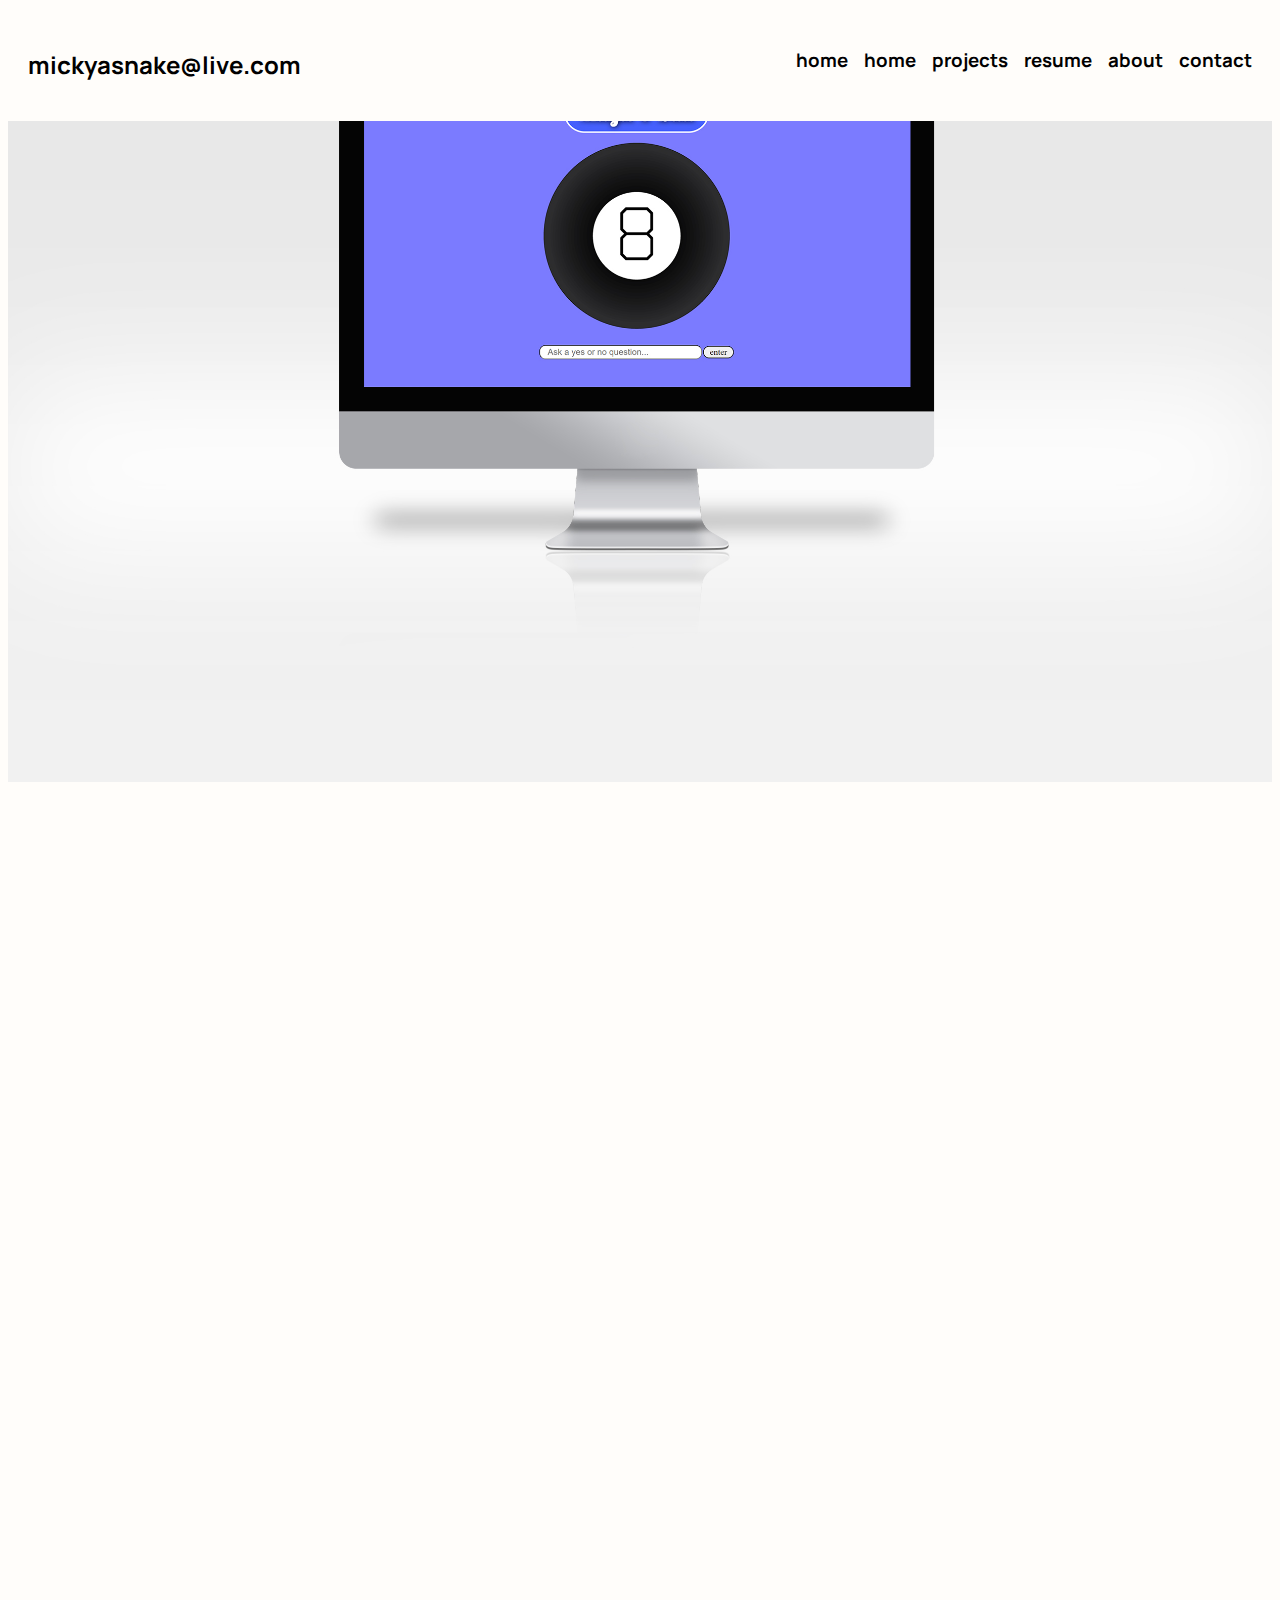
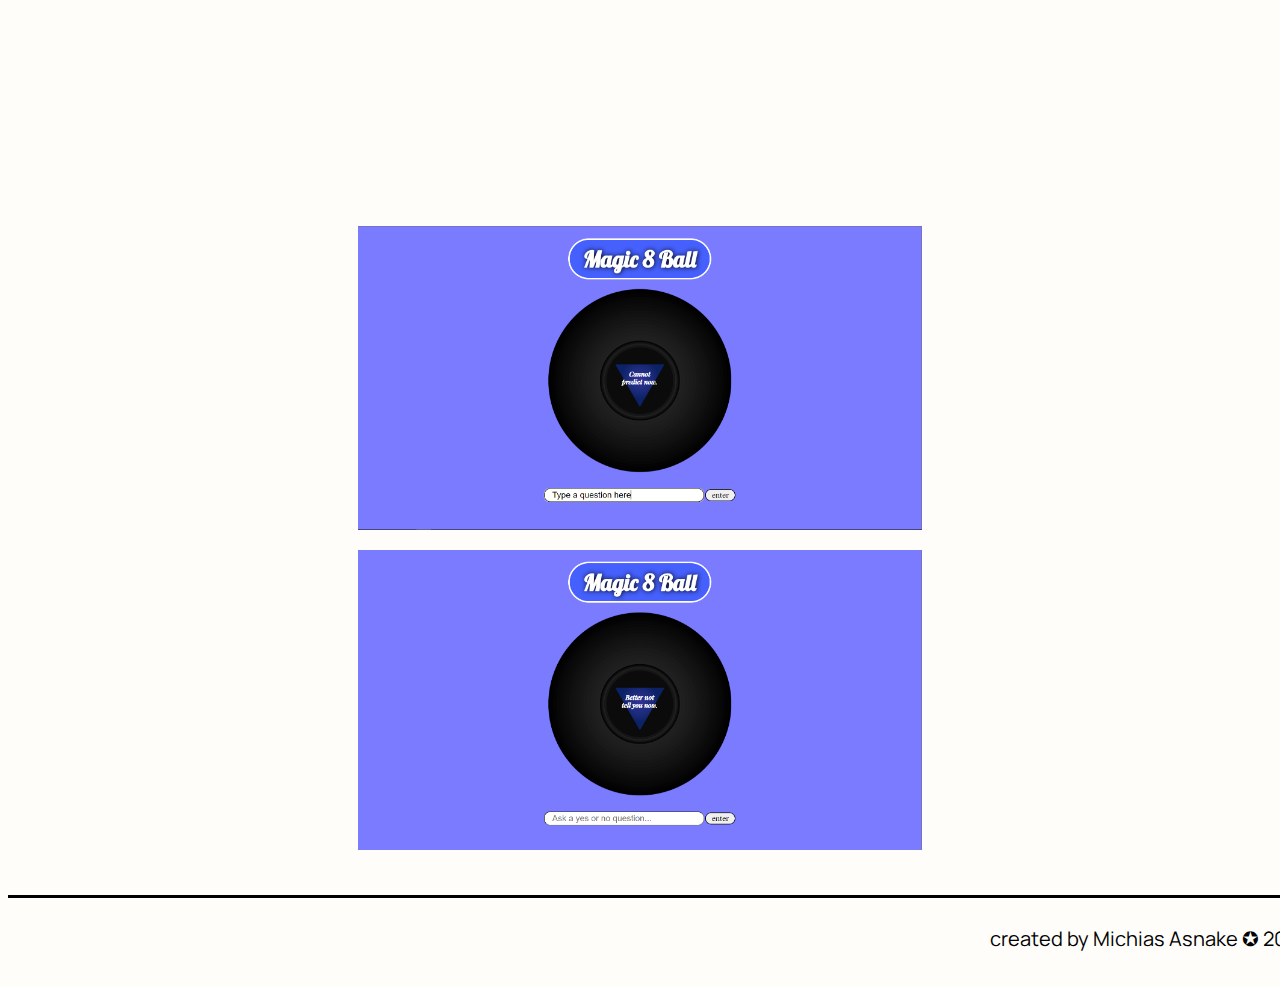
==== Magic 8 Ball.html @ b3719f03 "Add files via upload" ====
<!doctype html>
<html>
    <head>
        <title></title>
        <link rel="stylesheet" href="index.css">
        <link rel="preconnect" href="https://fonts.googleapis.com">
<link rel="preconnect" href="https://fonts.gstatic.com" crossorigin>
<link href="https://fonts.googleapis.com/css2?family=Manrope:wght@200;300;400;500;600;700;800&display=swap" rel="stylesheet"> 
<link rel="stylesheet" href="https://cdnjs.cloudflare.com/ajax/libs/font-awesome/6.2.0/css/all.min.css" integrity="sha512-xh6O/CkQoPOWDdYTDqeRdPCVd1SpvCA9XXcUnZS2FmJNp1coAFzvtCN9BmamE+4aHK8yyUHUSCcJHgXloTyT2A==" crossorigin="anonymous" referrerpolicy="no-referrer" />

    </head>
    <body>
    <header>
        <h2 class="title">mickyasnake@live.com</h2>
        <div class="navBar">
           
<a href="index.html"><h3> home</h3></a>

    <a href="index.html"><h3>home</h3></a>
    <a href="index.html#cardTitle"><h3>projects</h3></a>
    <a href="index.html#cardTitle2"><h3>resume</h3></a>
    <a href="index.html#aboutMe"><h3>about</h3></a>
    <a href="index.html#contactDiv"><h3>contact</h3></a>
        </div>
    </header>

    <div class="headerDisplay three">
        <div class="headerImg"> </div>
    </div>


<div class="blogIt">
    <div>
        <br>
        <br>
        <br>
        <br>
        <div class="header-text">

            <div style="display: flex; justify-content:center;">
            </div><div>

    <h1 >Magic 8 Ball 
        <a href="https://coruscating-shortbread-515919.netlify.app/">
            <i class="fa-solid fa-square-arrow-up-right" style="font-size:40px; gap:5px;"></a></i>
                <a href="https://github.com/MichiasAsnake/Magic-8-Ball">
                    <i class="fa-brands fa-github" style="font-size:40px; gap:5px;"></a></i>
                
            </i></h1>
    
</div>

<span><h2 style="font-size: 30px;margin: 88px 0 0 5px;"></h2></span></div>

    <br>
    </div>
    <div>
        <text>This site takes the classic Magic 8 Ball game
            and puts it into a fun to play website. Just like
        the real game, users are generated random responses after
    every input has been entered. I utilized CSS animations in this
website to create a shaking effect that mimicks the real Magic 8 Ball.</text> 
    </div>
    <br>
    <br>
    <div>
        <h2 style="font-size: 45px ;">Features</h2>
        <text>• Generate a random response based on the phrases from the original Magic 8 Ball.</text>
        <br>
        <br>
        <text>• 8 Ball shakes between inputs.</text>
        <br>
        <br>
        <text>• Fade animations placed on responses.</text>
        <br>
        <br>
        
    </div>
   
    </div>

    <h2  class="blogIt" style="font-size: 45px; margin-top: 80px;;">Photos</h2>

<div class="blogIts">
    
    <img src="images/ffd.PNG" width = "55%" height="25%">
    <img src="images/fff.PNG" width = "55%" height="25%">
   

</div>


    
<footer class="line" style="font-size:20px">
    
    <br>
  created by Michias Asnake ✪ 2022
  <br>
    <br>
</footer>

        
        
        <script src="index.js"></script>
    </body>
</html>
---- index.css ----
body{
    font-family: 'Manrope', sans-serif;
    scroll-behavior: smooth;
    background-color: rgb(255, 253, 250);
}

  /* text scroll */

  p{
    font-weight: bold;
  }

/*navbar*/
header{
    display: flex;
    justify-content: space-between;
    padding: 20px;
}
.navBar{
    display: flex;
    gap: 1em;
}

h3:hover{
    cursor: pointer;
    color:  rgb(202, 202, 202);;
}

html {
    scroll-behavior: smooth;
  }

a[ id= "servicios" ]:target ~ #main article.panel {
    -webkit-transform: translateY( 0px);
    transform: translateY( 0px );
}

a[ id= "galeria" ]:target ~ #main article.panel {
    -webkit-transform: translateY( -500px );
    transform: translateY( -500px );
}
a[ id= "contacto" ]:target ~ #main article.panel {
    -webkit-transform: translateY( -1000px );
    transform: translateY( -1000px );
}

/*landingCard*/

.mainCard{
    text-align:left;
    margin:  200px 0 0 28%;
}
.cardDiv{
    display: flex;
    justify-content: left;
    margin-right: 500px;
}

#mainImg{
    width: 650px;
    margin: 200px 0px 0 -100px;
}

h1{
    font-size:  80px;
    line-height: 70px;
    margin-bottom: 35px;
  
}

#mainCardP{
    margin-top: 45px;
    width: 40vw;
    word-wrap: break-word;
}

/* Selected Work */

#cardTitle{
    display: grid;
    justify-content: left;
    text-align:left;
    margin: 300px 0 -300px 20.3%;
    font-size: 40px;
    height: 150px;
}

.projectCards{
    display: grid;
    justify-items: center;
    margin: 300px ;
    gap: 30px;
    grid-template-columns: 1fr 1fr;
  
}

  .cardFour{
    border: 4px solid rgb(0, 0, 0);
    width: 400px;
    height: 540px;
    padding: 30px 50px ;
    font-size: 25px;
    text-shadow: 0 0 5px whitesmoke;
    border-radius: 20px;
    margin: 40px -20px 0 0;
    line-height: 16px;
    background-image: url("images/ddf.png");
    background-size: cover;
    background-repeat: no-repeat;
    background-position: center;
    background-position-x:  -120px;
    background-position-y:  0px;
    transition: margin 0.2s ease; 
}

.cardFour:hover {
    margin-top: -10px;
  }

text{
    font-size: 26px;
}

/* Resume */

#cardTitle2{
    display: grid;
    justify-content: left;
    text-align:left;
    margin: -200px 0 0px 20.5%;
    font-size: 45px;
    height: 150px;
   
}

.resume{
    display: grid;
    justify-items: center;
    gap: 60px;
    grid-template-columns: 1fr 1fr;
    font-weight: normal;
    width: 30vw;
}

.flexBox{
    display: flex;
   justify-content: center;
   gap: 100px;
   margin:  0 0 0 -190px;
}

.flexBox2{
    display: flex;
    margin-left: 15.8vw;
   
   margin-top: 50px;
}

.workEx{
    width: 450px;
    height: 540px;
    padding: 30px 50px;
    font-size: 25px;
    border-radius: 20px;
    margin: 40px -20px 0px 8%;
    line-height: 30px;
   
}

.education{
    
    width: 450px;
    height: 540px;
    padding: 30px 50px;
    font-size: 25px;
    border-radius: 20px;
    margin: 45px -20px 0 0;
    line-height: 30px;
    
    

}

.design{

    display: flex;
    flex-direction: column;
    width: 450px;
    height: 540px;
    padding: 30px 50px;
    font-size: 25px;
    margin: 75px 0 0 30px;
    border-radius: 20px;
    gap: 30px;
    line-height: 40px;

}
.development{
    display: flex;
    flex-direction: column;
    width: 450px;
    height: 540px;
    padding: 30px 50px;
    margin: 210px 0 0 -100px ;
    font-size: 25px;
    border-radius: 20px;
    gap: 30px;
    line-height: 40px;
}

.onlineCourses{
    
    width: 500px;
    height: 500px;
    font-size: 30px;
    border-radius: 20px;
    line-height: 40px;
    margin: 8px 420px 300px 0;
}



#resumeTitle{
    line-height: 150px;
margin-bottom: 0px;
font-weight: 800;

}


#padding{
    margin: 28px 0 -20px;
    font-weight: bold;
}
.design-two{
    
    display: flex;
    flex-direction: column;
    width: 450px;
    height: 540px;
    padding: 30px 50px;
    font-size: 25px;
    margin: 75px 0 0 30px;
    border-radius: 20px;
    gap: 30px;
    line-height: 20px;

}

.design-three{
    display: flex;
    flex-direction: column;
    width: 450px;
    height: 540px;
    padding: 30px 50px;
    font-size: 25px;
    margin: -290px 0 0 30px;
    border-radius: 20px;
    gap: 30px;
    line-height: 20px;
}

#downloadResume{
    display: flex;
    border:  3px solid;
    margin: -320px 0 0 -560px;
    width: 320px;
    
    border-radius: 10px;
    padding: 10px;
    font-size: 30px;
    height: 45px;
    font-weight: bolder;
    justify-content: center;
}

#downloadResume:hover{
    background-color: rgb(205, 202, 202);
    cursor: pointer;
    color: white;
}

/* About Me */

#aboutMe{
display: flex;
flex-direction: column;
justify-content: flex-start;
position: relative;
margin: -300px 0 0 -560px;
width: 50vw;
}

#cardTitle4{
    font-size: 60px;
    position: absolute;
}

/*Contact*/

.contact{
margin: 200px 0 0 -560px;

display: flex;
flex-direction: column;

width: 50vw;
}

#formImg{
    width: 700px;
    margin: -50px 0 0 -710px;

}

#contactDiv{
    display: flex;
margin: 20px 0 0 0;
}

#formOne{
    width: 500px;
    height: 50px;
    margin-bottom: 20px;
    margin-top: 65px;
    border: 3px solid;
    font-size: 20px;
    padding: 4px;
    border-radius: 5px;
}

#formTwo{
    width: 500px;
    height: 50px;
    margin-bottom: 20px;
    border: 3px solid;
    font-size: 20px;
    padding: 4px;
    border-radius: 5px;
}

#formThree{
    width: 500px;
    height: 150px;
    margin-bottom: 5px;
    border: 3px solid;
    font-size: 20px;
    padding: 4px;
    border-radius: 5px;
}

.square-button{
    width:120px;
    height: 40px;
    background-color: white;
    border-radius: 20px;
    font-size: 20px;
}

.line{
    width: 1300px;
    border-top: solid 3px;
   display: flex;
   margin: 0 auto;
   justify-content: flex-end;
}

.headerImg{
    display: flex;
width: 70%;
justify-content: center;
}
/* Blog It */

.headerDisplay{
    width: 100%;
    height: 700px;
    background-size: cover;
    background-position-y: -350px;
    background-repeat: no-repeat;
}
.one{
    background-image: url("images/iPhone\ XR\ Isometric.jpg");
}

.blogIt{
    display: flex;
    flex-direction: column;
    width: 70%;
   margin: 0 auto;
}
/* World Live */

.two{
    background-image: url("images/Michias\ Asnake\ _\ Final\ stationary\ System.jpg");
}

/* Magic 8 Ball */

.three{
    background-image: url("images/OS971A1.jpg");
}

i:hover{
    color: orange;
    cursor: pointer;
}

.header-text{
    display: flex;
}

/* Unit Converter */

.four{
    background-image: url("images/ddf.png");
}

/* Footer */

footer{
    width: 70%;
}

a{
    text-decoration: none;
    color: black;
}
.lines{
    margin: 100px -590px;
    border-top: solid 3px;
    display: flex;
    justify-content: flex-end;
    width:1150px;
}

.screenShot{
    
margin: 0 auto;
    width: 30vw;
    height: 500px;
    
}

.blogIts{
    
    
    display: flex;
    
    flex-wrap: wrap;
    width: 80vw;
    gap: 20px;
    justify-content: center;
    
    margin: 45px auto;
    
    
}

#swImg{
    width: 100px;
    margin: -440px 18vw ;
}

#rImg{
    width: 100px;
    margin: 48px 18vw ;
}

#amImg{
   
    width: 100px;
    margin: 15px 0 0 -25px;
    
}

#cImg{
    width: 100px;
   margin: 15px 0 0 -30px;
    
}

.contactImg{
    
    margin: 100px 0 0 0;
}

.aboutImg{
    width: 500px;
   height: 1px;
    margin: 0px -590px;
}

h1,h2,p,text,h3{
    opacity: 0;
    transform: translateY(50px);
    transition: all 1.2s ease-out;
}
 
.headerVisible {
    opacity: 1;
    transform: translateY(0);
  }
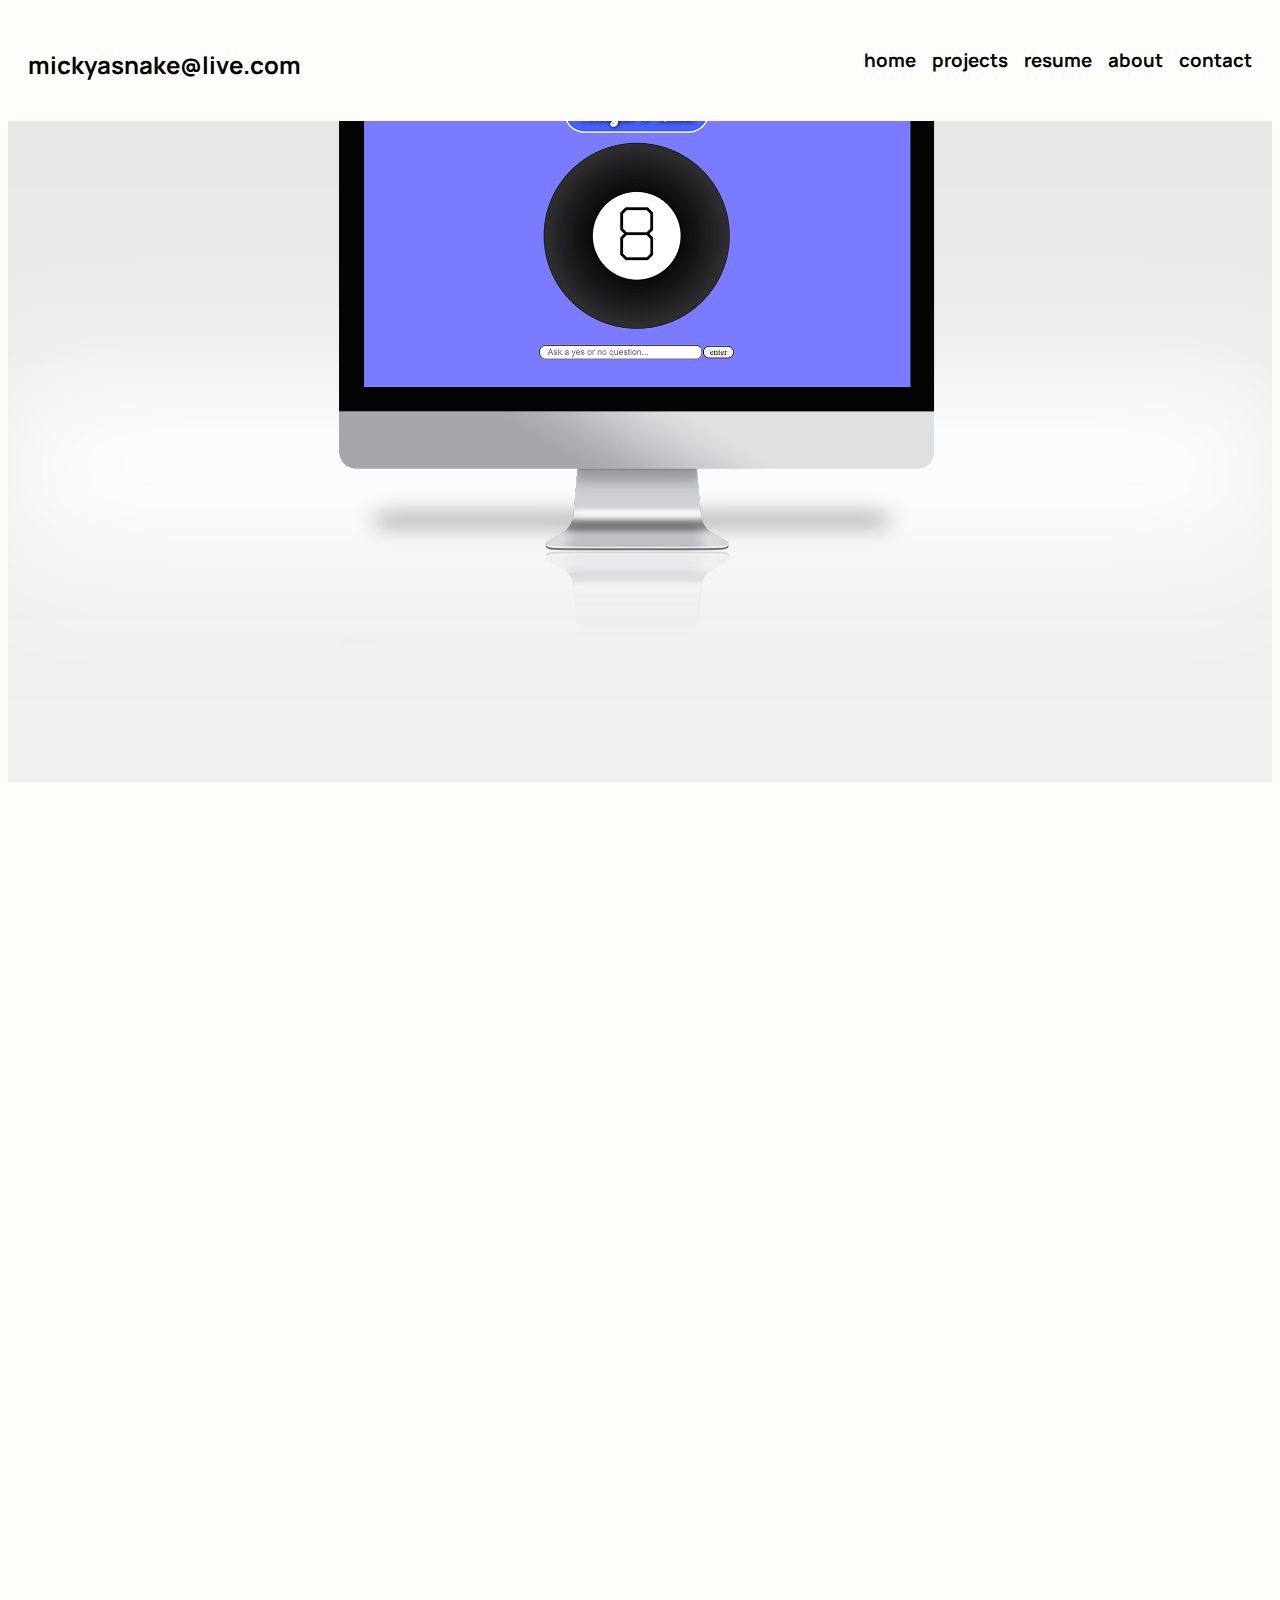
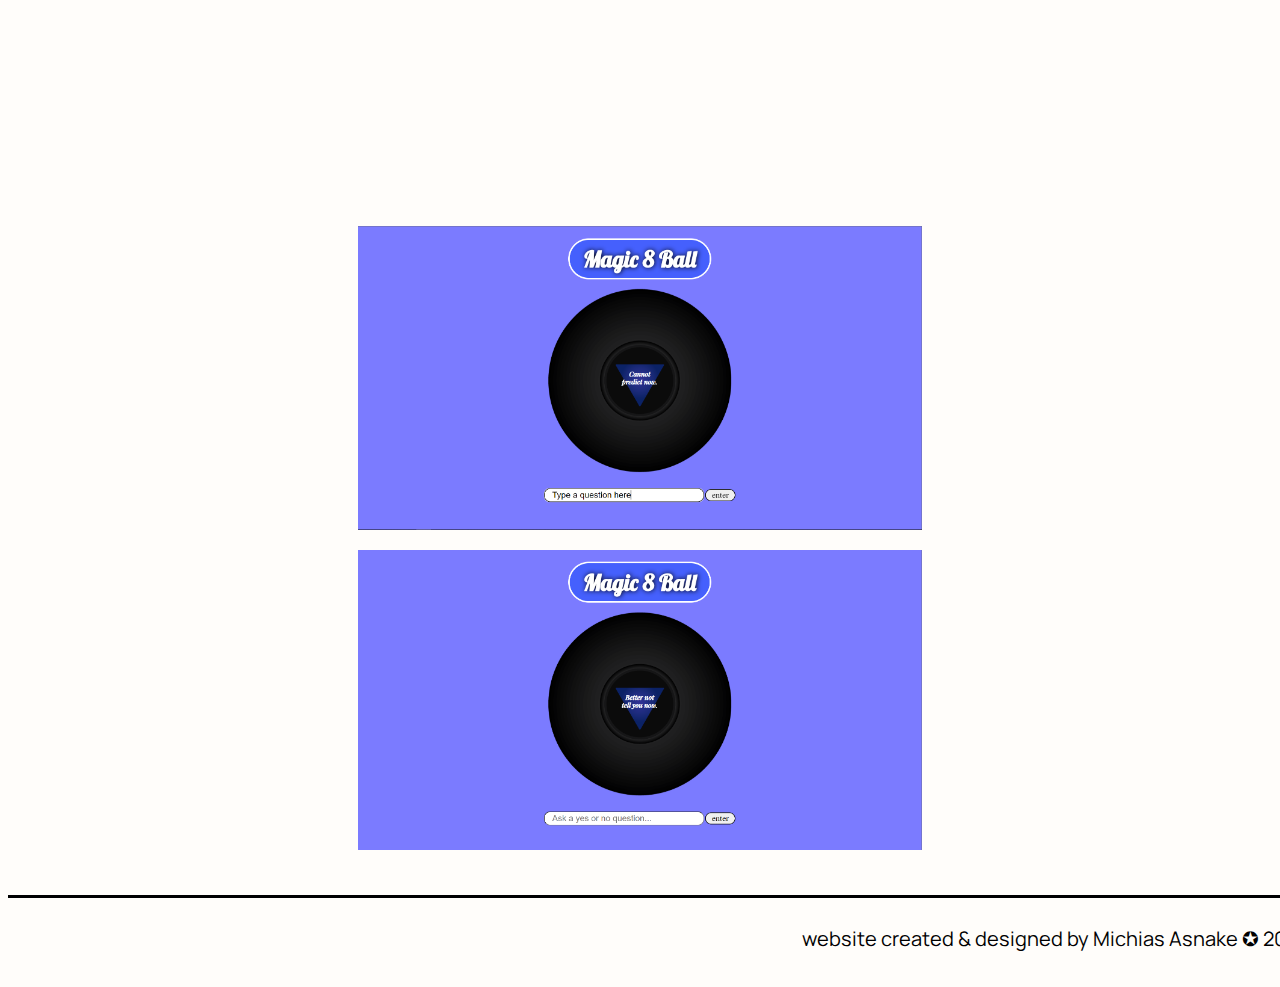
==== commit 642f17b2: "Add files via upload" ====
--- a/Magic 8 Ball.html
+++ b/Magic 8 Ball.html
@@ -14,7 +14,7 @@
         <h2 class="title">mickyasnake@live.com</h2>
         <div class="navBar">
            
-<a href="index.html"><h3> home</h3></a>
+
 
     <a href="index.html"><h3>home</h3></a>
     <a href="index.html#cardTitle"><h3>projects</h3></a>
@@ -94,7 +94,7 @@
 <footer class="line" style="font-size:20px">
     
     <br>
-  created by Michias Asnake ✪ 2022
+    website created & designed by Michias Asnake ✪ 2022
   <br>
     <br>
 </footer>
